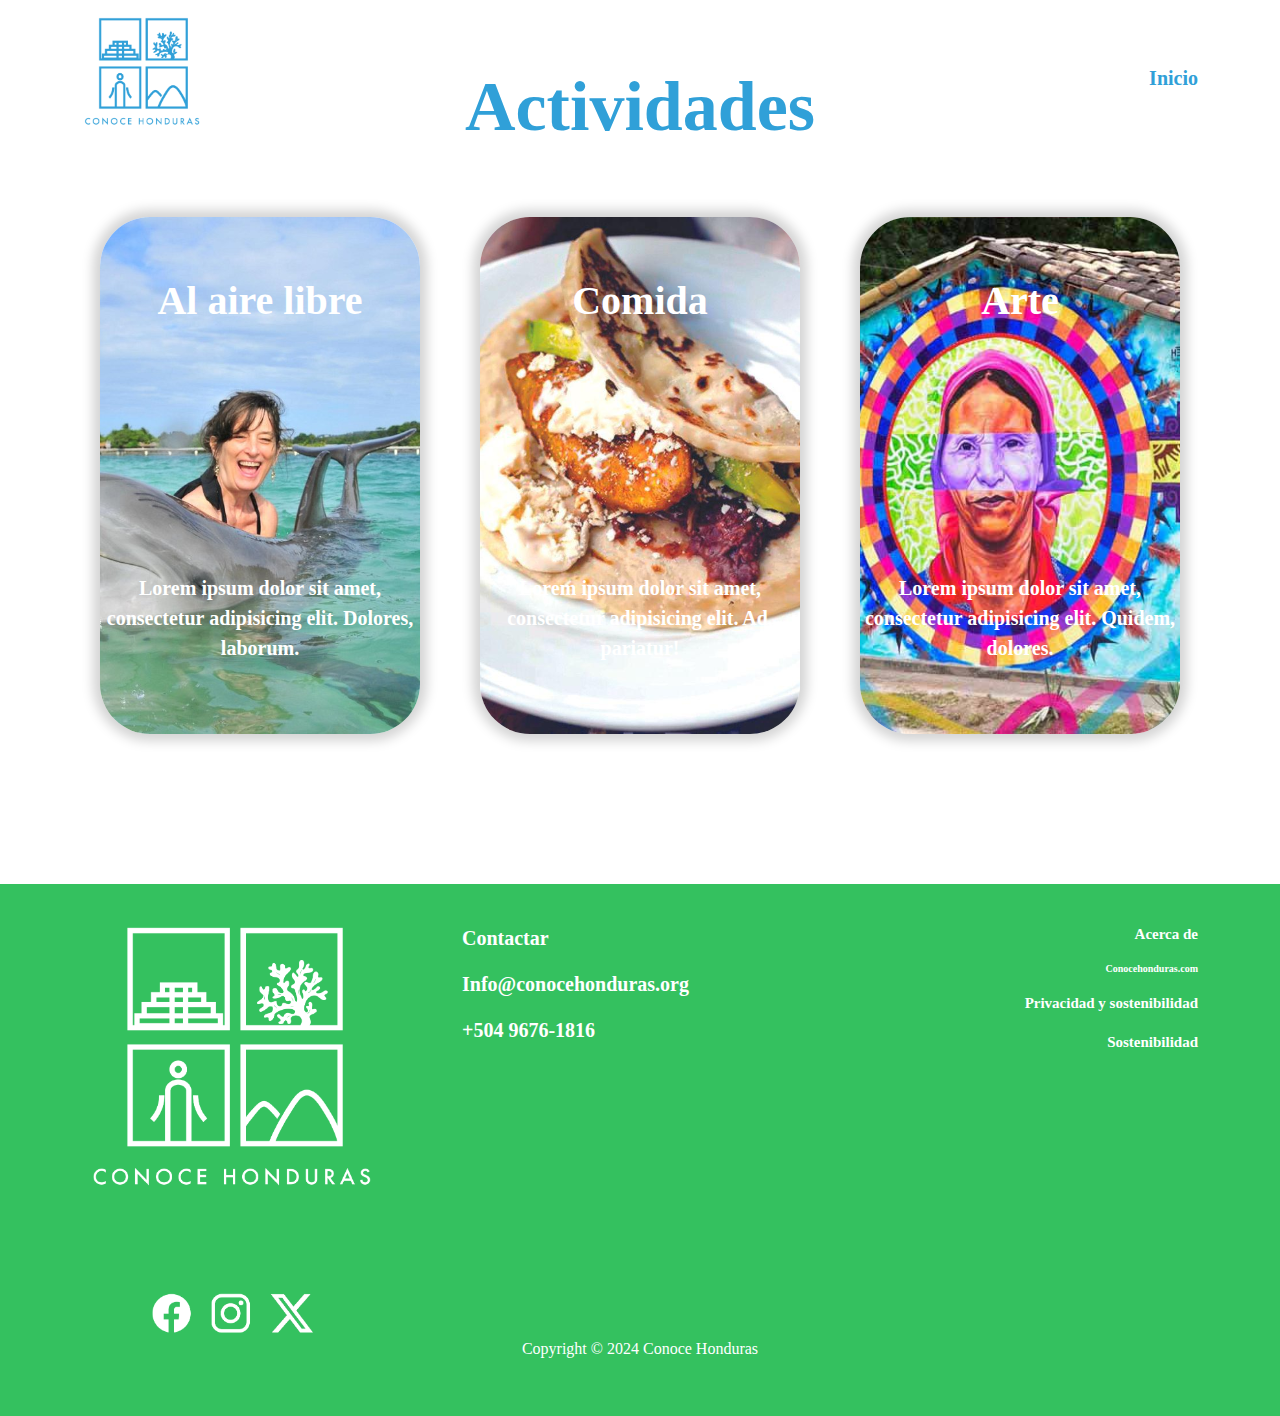
==== actividades.html @ aed728b4 "Carga inicial del sitio" ====
<!doctype html>
<html>
<head>
<meta charset="utf-8">
<meta name="viewport" content="width=device-width, initial-scale=1.0">
<link href="img/logo-blanco.png"  rel="icon">
<title>Actividades - ConoceHonduras</title>
<link href="css/bootstrap.min.css" rel="stylesheet">
<link href="css/bootstrap-custom.css" rel="stylesheet">
<link rel= "stylesheet" href= "https://maxst.icons8.com/vue-static/landings/line-awesome/line-awesome/1.3.0/css/line-awesome.min.css" >
<link href="css/style.css" rel="stylesheet">
</head>

<body>
	<header id="header-actividades">
		<div class="container">
			<div class="row">
				<article class="col-lg-4 col-sm-4 col-12">
					<a href="index.html"><img src="img/logo-azul.png" alt="logo" class="img-fluid" width="120px"></a>
				</article>
				<article class="col-lg-4 col-sm-4 col-12">
					<h1>Actividades</h1>
				</article>	
				<article class="col-lg-4 col-sm-4 col-12">
					<a href="index.html" class="text-decoration-none"><p>Inicio</p></a>
				</article>		
			</div>
		</div>
	</header>
	
	<section id="actividades">
		<div class="container">
			<div class="row">		
				<article class="col-lg-4 col-sm-4 col-12">
					<a href="airelibre.html">
					<div class="act-airelibre">
					<h4>Al aire libre</h4>
					<p>Lorem ipsum dolor sit amet, consectetur adipisicing elit. Dolores, laborum.</p>
					</div>
					</a>
				</article>
				<article class="col-lg-4 col-sm-4 col-12">
					<a href="comida.html">
					<div class="act-comida">
					<h4>Comida</h4>
					<p>Lorem ipsum dolor sit amet, consectetur adipisicing elit. Ad, pariatur!</p>
					</div>
					</a>
				</article>
				<article class="col-lg-4 col-sm-4 col-12">
					<a href="arte.html">
					<div class="act-arte">
					<h4>Arte</h4>
					<p>Lorem ipsum dolor sit amet, consectetur adipisicing elit. Quidem, dolores.</p>
					</div>
					</a>
				</article>
			</div>
		</div>
	</section>
	
	<footer>
		<div class="container">
			<div class="row">
				<article class="col-lg-4 col-sm-4 col-12">
					<img src="img/logoredes.png" alt="logoredes" class="img-fluid" width="300px">
				</article>
				<article class="col-lg-4 col-sm-4 col-12">
					<p class="p-final-principal">Contactar</p>
					<p class="p-final-principal">Info@conocehonduras.org</p>
					<p class="p-final-principal">+504 9676-1816</p>
				</article>
				<article class="col-lg-4 col-sm-4 col-12">
					<div class="footer3">
						<p class="acercade">Acerca de</p>
						<p class="com">Conocehonduras.com</p>
						<p class="acercade">Privacidad y sostenibilidad</p>
						<p class="acercade">Sostenibilidad</p>
					</div>
				</article>	
				<p class="text-center">Copyright © 2024 Conoce Honduras</p>
			</div>	
		</div>
	</footer>
</body>
</html>
---- css/style.css ----
:root{
	--color-blanco:#FFF;
	--color-verde:#34c15f;
	--color-azul:#30a0d8;
	--color-negro: #000;
}

body{
	color: var(--color-blanco);
	font-family: "Futura Bk";
	font-size: 16px;
}

header{
	background-color: var(--color-verde);
	padding: 5px 0;
}

header p{
	text-align: end;
	margin: 0px;
	font-weight: 700;
	font-size: 20px;
	color: #fff;
}

.navbar-toggler:focus{
	text-decoration: none;
    outline: 0;
    box-shadow: none!important;
}

#hero{
	background-image: url("../img/inicio-honduras-principal.jpg");
	background-position: center;
	background-size: cover;
	padding: 24% 0 7%;
}

#hero p{
	margin-right: 50%;
	font-size: 20px;
	font-weight: 700;
}

#hero h1{
	font-size: 80px;
	font-weight: 900;
}

#lugares-destacados{
	padding: 10% 0;
}

#lugares-destacados p{
	padding-top: 75%;
	padding-bottom: 10px;
	text-align: center;
	font-size: 20px;
	font-weight: bold;
}

#lugares-destacados h4{
	padding-top: 15px;
	text-align: center;
	font-size: 40px;
	font-weight: bold;
}

#lugares-destacados .tela{
	background-image: url("../img/inicio-tela.jpg");
	background-position: center;
	background-size: cover;
	box-shadow: 0px 0px 12px 7px #d4d4d4;
	padding: 45px 0;
	margin: 0 5%;
	border-radius: 50px;
	cursor: pointer;
}

#lugares-destacados .copan{
	background-image: url("../img/inicio-copan.jpg");
	background-position: center;
	background-size: cover;
	box-shadow: 0px 0px 12px 7px #d4d4d4;
	padding: 45px 0;
	margin: 0 5%;
	border-radius: 50px;
	cursor: pointer;
}

#lugares-destacados .roatan{
	background-image: url("../img/inicio-roatan.jpg");
	background-position: center;
	background-size: cover;
	box-shadow: 0px 0px 12px 7px #d4d4d4;
	padding: 45px 0;
	margin: 0 5%;
	border-radius: 50px;
	cursor: pointer;
}

#ciudad-blanca{
	background-image: url("../img/inicio-ciudad-blanca.jpg");
	background-position: center;
	background-size: cover;
	padding: 100px 0;
	text-align: left;
}

#ciudad-blanca h2{
	font-size: 78px;
	font-weight: 900;
}

#ciudad-blanca p{
	margin-right: 25%;
}

#arrecifes-coral{
	background-image: url("../img/inicio-arrecife-de-coral.jpg");
	background-position: center;
	background-size: cover;
	padding: 100px 0;
	text-align: right;
	margin-bottom: 10%;
}

#arrecifes-coral h2{
	font-size: 78px;
	font-weight: 900;
}

#arrecifes-coral p{
	margin-left: 25%;
}

footer{
	background-color: var(--color-verde);
	padding: 3% 0;
}

footer .insta{
	margin: 5px 0;
}

.footer3{
	text-align: right;
	font-weight: 200;
}

.p-final-principal{
	font-size: 20px;
	font-weight: 900;
}

.acercade{
	font-size: 15px;
	font-weight: 700;
}

.com{
	font-size: 10px;
	font-weight: 600;
}

/*Datos para pagina DESTINOS*/

#header-destinos{
	background-color: #fff;
	color: var(--color-verde);
	margin-top: 10px;
}

#header-destinos h1{
	text-align: center;
	font-size: 70px;
	font-weight: 700;
	padding-top: 50px;
	padding-bottom: 30px;
}

#header-destinos p{
	color: var(--color-verde);
	font-weight: 700;
	font-size: 20px;
	padding-top: 48px;
}

#destinos{
	color: var(--color-negro);
	padding-bottom: 75px;
}

#destinos .d-siguatepeque{
	background-image: url("../img/d-siguatepeque.jpg");
	background-position: center;
	background-size: cover;
	padding: 100px 0;
	margin: 0 50px;
	border-radius: 50px;
}

#destinos .d-tegucigalpa{
	background-image: url("../img/d-tegucigalpa.jpg");
	background-position: center;
	background-size: cover;
	padding: 100px 0;
	margin: 0 50px;
	border-radius: 50px;
}

#destinos .d-sps{
	background-image: url("../img/d-san-pedro-sula.jpg");
	background-position: center;
	background-size: cover;
	padding: 100px 0;
	margin: 0 50px;
	border-radius: 50px;
}

#destinos .d-coyolito{
	background-image: url("../img/d-coyolito.jpg");
	background-position: center;
	background-size: cover;
	padding: 100px 0;
	margin: 0 50px;
	border-radius: 50px;
}

#destinos .d-tela{
	background-image: url("../img/d-tela.jpg");
	background-position: center;
	background-size: cover;
	padding: 100px 0;
	margin: 0 50px;
	border-radius: 50px;
}

#destinos .d-utila{
	background-image: url("../img/d-utila.jpg");
	background-position: center;
	background-size: cover;
	padding: 100px 0;
	margin: 0 50px;
	border-radius: 50px;
}

#destinos .d-roatan{
	background-image: url("../img/d-roatan.jpg");
	background-position: center;
	background-size: cover;
	padding: 100px 0;
	margin: 0 50px;
	border-radius: 50px;
}

#destinos .d-lagoyojoa{
	background-image: url("../img/d-lago-yojoa.jpg");
	background-position: center;
	background-size: cover;
	padding: 100px 0;
	margin: 0 50px;
	border-radius: 50px;
}

#destinos .d-santabarbara{
	background-image: url("../img/d-santa-barbara.jpg");
	background-position: center;
	background-size: cover;
	padding: 100px 0;
	margin: 0 50px;
	border-radius: 50px;
}

.d-texto{
	padding-top: 50px;
}

.d-titulos{
	font-size: 25px;
	font-weight: 900;
	padding: 15px 0 0;
}

/*Datos para pagina ACTIVIDADES*/

#header-actividades{
	background-color: #fff;
	color: var(--color-azul);
	margin-top: 10px;
}

#header-actividades h1{
	text-align: center;
	font-size: 70px;
	font-weight: 700;
	padding-top: 50px;
	padding-bottom: 30px;
}

#header-actividades p{
	color: var(--color-azul);
	font-weight: 700;
	font-size: 20px;
	padding-top: 48px;
}

#actividades{
	padding: 25px 0 150px!important;
}

#actividades p{
	padding-top: 75%;
	padding-bottom: 10px;
	text-align: center;
	font-size: 20px;
	font-weight: bold;
}

#actividades h4{
	padding-top: 15px;
	text-align: center;
	font-size: 40px;
	font-weight: bold;
}

#actividades a{
	text-decoration: none;
}

#actividades .act-airelibre{
	background-image: url("../img/airelibre7-portada.jpg");
	background-position: center;
	background-size: cover;
	box-shadow: 0px 0px 12px 7px #d4d4d4;
	padding: 45px 0;
	margin: 0 5%;
	border-radius: 50px;
	cursor: pointer;
}

#actividades .act-comida{
	background-image: url("../img/comida10-portada.jpg");
	background-position: center;
	background-size: cover;
	box-shadow: 0px 0px 12px 7px #d4d4d4;
	padding: 45px 0;
	margin: 0 5%;
	border-radius: 50px;
	cursor: pointer;
}

#actividades .act-arte{
	background-image: url("../img/arte-portada.jpg");
	background-position: center;
	background-size: cover;
	box-shadow: 0px 0px 12px 7px #d4d4d4;
	padding: 45px 0;
	margin: 0 5%;
	border-radius: 50px;
	cursor: pointer;
}

/*Datos para pagina AL AIRE LIBRE*/

#header-airelibre{
	background-color: #fff;
	color: var(--color-azul);
	margin-top: 10px;
}

#header-airelibre h1{
	text-align: center;
	font-size: 70px;
	font-weight: 700;
	padding-top: 50px;
	padding-bottom: 30px;
}

#header-airelibre p{
	color: var(--color-azul);
	font-weight: 700;
	font-size: 20px;
	padding-top: 48px;
}

#airelibre .airelibre1{
	background-image: url("../img/airelibre1.jpg");
	background-position: center;
	background-size: cover;
	box-sizing: border-box;
	width: 300px;
	box-shadow: 0px 0px 12px 7px #d4d4d4;
	padding: 100px 0;
	border-radius: 50px;
}

#airelibre .airelibre2{
	background-image: url("../img/airelibre2.jpg");
	background-position: center;
	background-size: cover;
	box-sizing: border-box;
	width: 300px;
	box-shadow: 0px 0px 12px 7px #d4d4d4;
	padding: 100px 0;
	border-radius: 50px;
}

#airelibre .airelibre3{
	background-image: url("../img/airelibre3.jpg");
	background-position: center;
	background-size: cover;
	box-sizing: border-box;
	width: 300px;
	box-shadow: 0px 0px 12px 7px #d4d4d4;
	padding: 100px 0;
	border-radius: 50px;
}

#airelibre .airelibre4{
	background-image: url("../img/airelibre4.jpg");
	background-position: center;
	background-size: cover;
	box-sizing: border-box;
	width: 300px;
	box-shadow: 0px 0px 12px 7px #d4d4d4;
	padding: 100px 0;
	border-radius: 50px;
}

#airelibre .airelibre5{
	background-image: url("../img/airelibre5.jpg");
	background-position: center;
	background-size: cover;
	box-sizing: border-box;
	width: 300px;
	box-shadow: 0px 0px 12px 7px #d4d4d4;
	padding: 100px 0;
	margin-top: 50px;
	border-radius: 50px;
}

#airelibre .airelibre6{
	background-image: url("../img/airelibre6.jpg");
	background-position: center;
	background-size: cover;
	box-sizing: border-box;
	width: 300px;
	box-shadow: 0px 0px 12px 7px #d4d4d4;
	padding: 100px 0;
	margin-top: 50px;
	border-radius: 50px;
}

#airelibre .airelibre7{
	background-image: url("../img/airelibre7-portada.jpg");
	background-position: center;
	background-size: cover;
	box-sizing: border-box;
	width: 300px;
	box-shadow: 0px 0px 12px 7px #d4d4d4;
	padding: 100px 0;
	margin-top: 50px;
	border-radius: 50px;
}

#airelibre .airelibre8{
	background-image: url("../img/airelibre8.jpg");
	background-position: center;
	background-size: cover;
	box-sizing: border-box;
	width: 300px;
	box-shadow: 0px 0px 12px 7px #d4d4d4;
	padding: 100px 0;
	margin-top: 50px;
	border-radius: 50px;
}

#airelibre .airelibre9{
	background-image: url("../img/airelibre9.jpg");
	background-position: center;
	background-size: cover;
	box-sizing: border-box;
	width: 300px;
	box-shadow: 0px 0px 12px 7px #d4d4d4;
	padding: 100px 0;
	margin-top: 50px;
	margin-bottom: 90px;
	border-radius: 50px;
}

#airelibre .airelibre10{
	background-image: url("../img/airelibre10.jpg");
	background-position: center;
	background-size: cover;
	box-sizing: border-box;
	width: 300px;
	box-shadow: 0px 0px 12px 7px #d4d4d4;
	padding: 100px 0;
	margin-top: 50px;
	margin-bottom: 90px;
	border-radius: 50px;
}

#airelibre .airelibre11{
	background-image: url("../img/airelibre11.jpg");
	background-position: center;
	background-size: cover;
	box-sizing: border-box;
	width: 300px;
	box-shadow: 0px 0px 12px 7px #d4d4d4;
	padding: 100px 0;
	margin-top: 50px;
	margin-bottom: 90px;
	border-radius: 50px;
}

#airelibre .airelibre12{
	background-image: url("../img/airelibre12.jpg");
	background-position: center;
	background-size: cover;
	box-sizing: border-box;
	width: 300px;
	box-shadow: 0px 0px 12px 7px #d4d4d4;
	padding: 100px 0;
	margin-top: 50px;
	margin-bottom: 90px;
	border-radius: 50px;
}

/*Datos para pagina COMIDA*/

#header-comida{
	background-color: #fff;
	color: var(--color-azul);
	margin-top: 10px;
}

#header-comida h1{
	text-align: center;
	font-size: 70px;
	font-weight: 700;
	padding-top: 50px;
	padding-bottom: 30px;
}

#header-comida p{
	color: var(--color-azul);
	font-weight: 700;
	font-size: 20px;
	padding-top: 48px;
}

#comida .comida1{
	background-image: url("../img/comida1.jpg");
	background-position: center;
	background-size: cover;
	box-sizing: border-box;
	width: 300px;
	box-shadow: 0px 0px 12px 7px #d4d4d4;
	padding: 100px 0;
	border-radius: 50px;
}

#comida .comida2{
	background-image: url("../img/comida2.jpg");
	background-position: center;
	background-size: cover;
	box-sizing: border-box;
	width: 300px;
	box-shadow: 0px 0px 12px 7px #d4d4d4;
	padding: 100px 0;
	border-radius: 50px;
}

#comida .comida3{
	background-image: url("../img/comida3.jpg");
	background-position: center;
	background-size: cover;
	box-sizing: border-box;
	width: 300px;
	box-shadow: 0px 0px 12px 7px #d4d4d4;
	padding: 100px 0;
	border-radius: 50px;
}

#comida .comida4{
	background-image: url("../img/comida4.jpg");
	background-position: center;
	background-size: cover;
	box-sizing: border-box;
	width: 300px;
	box-shadow: 0px 0px 12px 7px #d4d4d4;
	padding: 100px 0;
	border-radius: 50px;
}

#comida .comida5{
	background-image: url("../img/comida5.jpg");
	background-position: center;
	background-size: cover;
	box-sizing: border-box;
	width: 300px;
	box-shadow: 0px 0px 12px 7px #d4d4d4;
	padding: 100px 0;
	margin-top: 50px;
	border-radius: 50px;
}

#comida .comida6{
	background-image: url("../img/comida6.jpg");
	background-position: center;
	background-size: cover;
	box-sizing: border-box;
	width: 300px;
	box-shadow: 0px 0px 12px 7px #d4d4d4;
	padding: 100px 0;
	margin-top: 50px;
	border-radius: 50px;
}

#comida .comida7{
	background-image: url("../img/comida7.jpg");
	background-position: center;
	background-size: cover;
	box-sizing: border-box;
	width: 300px;
	box-shadow: 0px 0px 12px 7px #d4d4d4;
	padding: 100px 0;
	margin-top: 50px;
	border-radius: 50px;
}

#comida .comida8{
	background-image: url("../img/comida8.jpg");
	background-position: center;
	background-size: cover;
	box-sizing: border-box;
	width: 300px;
	box-shadow: 0px 0px 12px 7px #d4d4d4;
	padding: 100px 0;
	margin-top: 50px;
	border-radius: 50px;
}

#comida .comida9{
	background-image: url("../img/comida9.jpg");
	background-position: center;
	background-size: cover;
	box-sizing: border-box;
	width: 300px;
	box-shadow: 0px 0px 12px 7px #d4d4d4;
	padding: 100px 0;
	margin-top: 50px;
	margin-bottom: 90px;
	border-radius: 50px;
}

#comida .comida10{
	background-image: url("../img/comida10-portada.jpg");
	background-position: center;
	background-size: cover;
	box-sizing: border-box;
	width: 300px;
	box-shadow: 0px 0px 12px 7px #d4d4d4;
	padding: 100px 0;
	margin-top: 50px;
	margin-bottom: 90px;
	border-radius: 50px;
}

#comida .comida11{
	background-image: url("../img/comida11.jpg");
	background-position: center;
	background-size: cover;
	box-sizing: border-box;
	width: 300px;
	box-shadow: 0px 0px 12px 7px #d4d4d4;
	padding: 100px 0;
	margin-top: 50px;
	margin-bottom: 90px;
	border-radius: 50px;
}

#comida .comida12{
	background-image: url("../img/comida12.jpg");
	background-position: center;
	background-size: cover;
	box-sizing: border-box;
	width: 300px;
	box-shadow: 0px 0px 12px 7px #d4d4d4;
	padding: 100px 0;
	margin-top: 50px;
	margin-bottom: 90px;
	border-radius: 50px;
}

/*Datos para pagina ARTE*/

#header-arte{
	background-color: #fff;
	color: var(--color-azul);
	margin-top: 10px;
}

#header-arte h1{
	text-align: center;
	font-size: 70px;
	font-weight: 700;
	padding-top: 50px;
	padding-bottom: 30px;
}

#header-arte p{
	color: var(--color-azul);
	font-weight: 700;
	font-size: 20px;
	padding-top: 48px;
}

#arte .arte1{
	background-image: url("../img/arte1.jpg");
	background-position: center;
	background-size: cover;
	box-sizing: border-box;
	width: 300px;
	box-shadow: 0px 0px 12px 7px #d4d4d4;
	padding: 100px 0;
	border-radius: 50px;
}

#arte .arte2{
	background-image: url("../img/arte2.jpg");
	background-position: center;
	background-size: cover;
	box-sizing: border-box;
	width: 300px;
	box-shadow: 0px 0px 12px 7px #d4d4d4;
	padding: 100px 0;
	border-radius: 50px;
}

#arte .arte3{
	background-image: url("../img/arte3.jpg");
	background-position: center;
	background-size: cover;
	box-sizing: border-box;
	width: 300px;
	box-shadow: 0px 0px 12px 7px #d4d4d4;
	padding: 100px 0;
	border-radius: 50px;
}

#arte .arte4{
	background-image: url("../img/arte4.jpg");
	background-position: center;
	background-size: cover;
	box-sizing: border-box;
	width: 300px;
	box-shadow: 0px 0px 12px 7px #d4d4d4;
	padding: 100px 0;
	border-radius: 50px;
}

#arte .arte5{
	background-image: url("../img/arte5.jpg");
	background-position: center;
	background-size: cover;
	box-sizing: border-box;
	width: 300px;
	box-shadow: 0px 0px 12px 7px #d4d4d4;
	padding: 100px 0;
	margin-top: 50px;
	border-radius: 50px;
}

#arte .arte6{
	background-image: url("../img/arte6.jpg");
	background-position: center;
	background-size: cover;
	box-sizing: border-box;
	width: 300px;
	box-shadow: 0px 0px 12px 7px #d4d4d4;
	padding: 100px 0;
	margin-top: 50px;
	border-radius: 50px;
}

#arte .arte7{
	background-image: url("../img/arte7.jpg");
	background-position: center;
	background-size: cover;
	box-sizing: border-box;
	width: 300px;
	box-shadow: 0px 0px 12px 7px #d4d4d4;
	padding: 100px 0;
	margin-top: 50px;
	border-radius: 50px;
}

#arte .arte8{
	background-image: url("../img/arte8.jpeg");
	background-position: center;
	background-size: cover;
	box-sizing: border-box;
	width: 300px;
	box-shadow: 0px 0px 12px 7px #d4d4d4;
	padding: 100px 0;
	margin-top: 50px;
	border-radius: 50px;
}

#arte .arte9{
	background-image: url("../img/arte9.jpg");
	background-position: center;
	background-size: cover;
	box-sizing: border-box;
	width: 300px;
	box-shadow: 0px 0px 12px 7px #d4d4d4;
	padding: 100px 0;
	margin-top: 50px;
	margin-bottom: 90px;
	border-radius: 50px;
}

#arte .arte10{
	background-image: url("../img/arte10.jpg");
	background-position: center;
	background-size: cover;
	box-sizing: border-box;
	width: 300px;
	box-shadow: 0px 0px 12px 7px #d4d4d4;
	padding: 100px 0;
	margin-top: 50px;
	margin-bottom: 90px;
	border-radius: 50px;
}

#arte .arte11{
	background-image: url("../img/arte11.jpg");
	background-position: center;
	background-size: cover;
	box-sizing: border-box;
	width: 300px;
	box-shadow: 0px 0px 12px 7px #d4d4d4;
	padding: 100px 0;
	margin-top: 50px;
	margin-bottom: 90px;
	border-radius: 50px;
}

#arte .arte12{
	background-image: url("../img/arte12.jpg");
	background-position: center;
	background-size: cover;
	box-sizing: border-box;
	width: 300px;
	box-shadow: 0px 0px 12px 7px #d4d4d4;
	padding: 100px 0;
	margin-top: 50px;
	margin-bottom: 90px;
	border-radius: 50px;
}

/*COLORES*/
.fondo-verde{
	background-color: var(--color-verde);
}

.fondo-azul{
	background-color: var(--color-azul);
}

.heres{
	background-color: var(--color-verde);
    border: none; 
    height: 3px; 
}
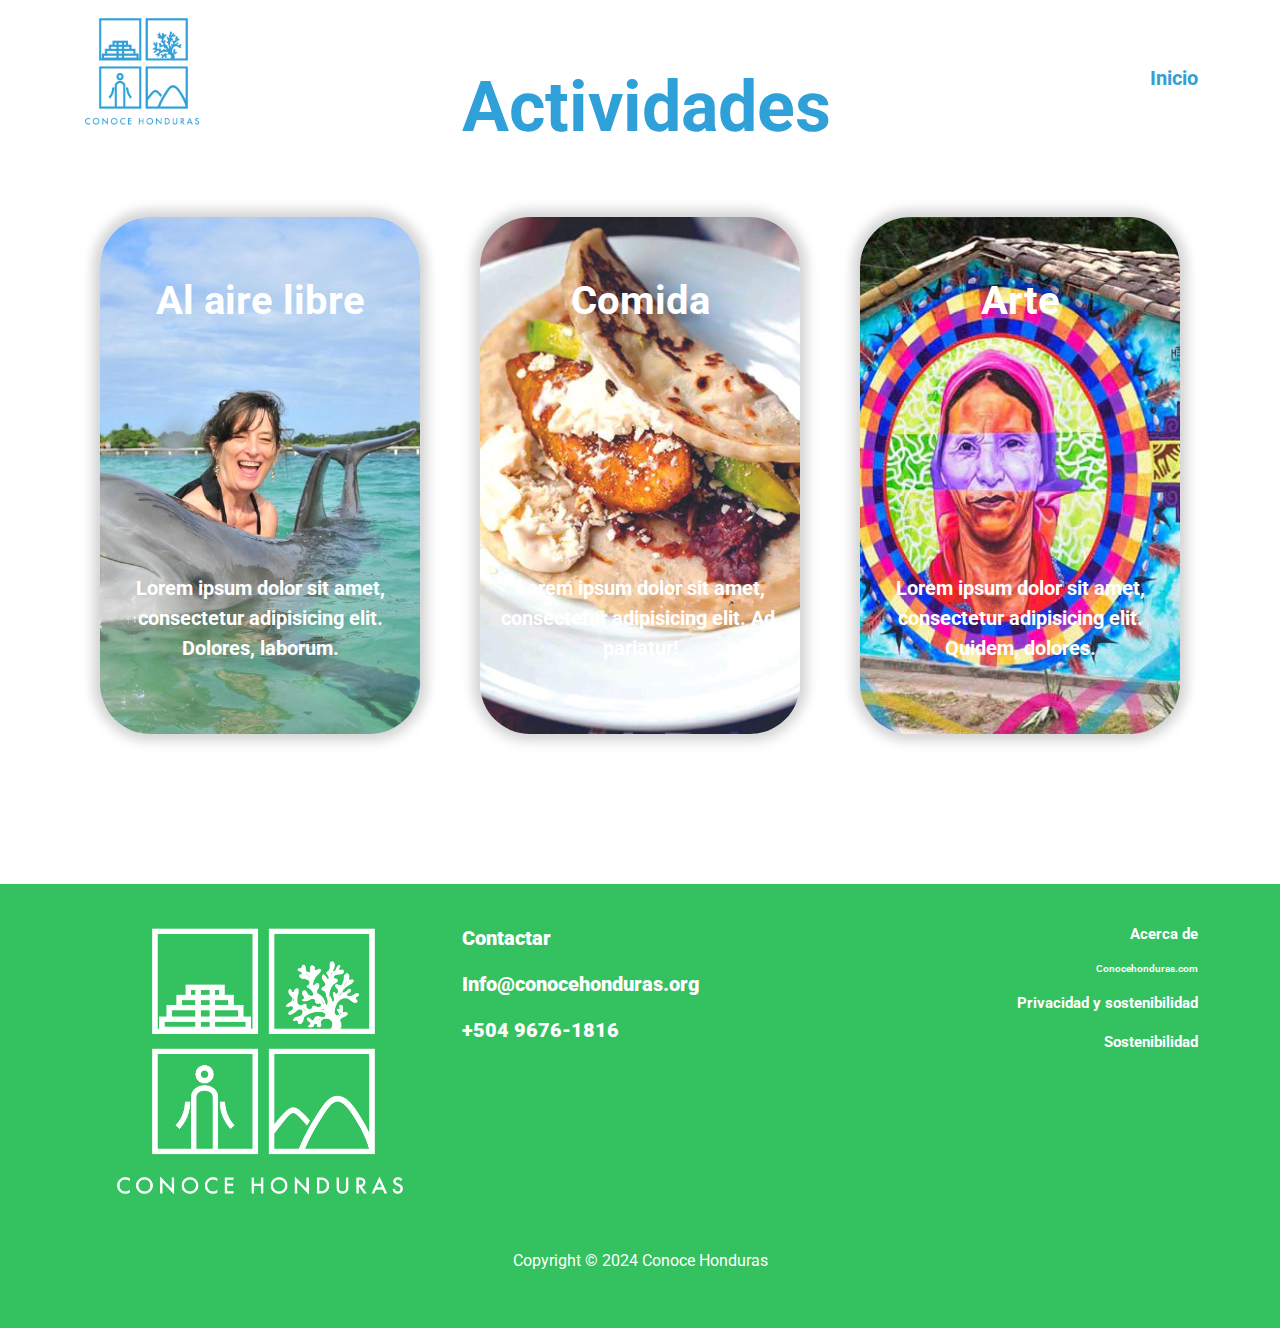
==== commit 19671e24: "Actualización" ====
--- a/actividades.html
+++ b/actividades.html
@@ -62,8 +62,13 @@
 	<footer>
 		<div class="container">
 			<div class="row">
-				<article class="col-lg-4 col-sm-4 col-12">
-					<img src="img/logoredes.png" alt="logoredes" class="img-fluid" width="300px">
+				<article class="col-lg-4 col-sm-4 col-12 text-center">
+					<img src="img/logo-blanco.png" alt="logo" class="img-fluid" width="300px">
+					<ul class="list-inline mt-2">
+						<li class="list-inline-item iconos"><a href="#"><i class="lab la-facebook-f"></i></a></li>
+						<li class="list-inline-item iconos"><a href="#"><i class="lab la-instagram"></i></a></li>
+						<li class="list-inline-item iconos"><a href="#"><i class="lab la-twitter"></i></a></li>			
+					</ul>
 				</article>
 				<article class="col-lg-4 col-sm-4 col-12">
 					<p class="p-final-principal">Contactar</p>
--- a/css/style.css
+++ b/css/style.css
@@ -1,3 +1,5 @@
+@import url('https://fonts.googleapis.com/css2?family=Roboto:wght@100;300;400;500;700;900&display=swap');
+
 :root{
 	--color-blanco:#FFF;
 	--color-verde:#34c15f;
@@ -7,7 +9,7 @@
 
 body{
 	color: var(--color-blanco);
-	font-family: "Futura Bk";
+	font-family: "Futura Bk", "Roboto";
 	font-size: 16px;
 }
 
@@ -22,12 +24,21 @@
 	font-weight: 700;
 	font-size: 20px;
 	color: #fff;
+}
+
+.offcanvas{
+	background-color: var(--color-verde);
 }
 
 .navbar-toggler:focus{
 	text-decoration: none;
     outline: 0;
     box-shadow: none!important;
+}
+
+.menu-header-index{
+	font-size: 20px;
+	border: 0;
 }
 
 #hero{
@@ -863,7 +874,7 @@
 	border-radius: 50px;
 }
 
-/*COLORES*/
+/*EXTRAS*/
 .fondo-verde{
 	background-color: var(--color-verde);
 }
@@ -876,4 +887,8 @@
 	background-color: var(--color-verde);
     border: none; 
     height: 3px; 
+}
+
+.iconos{
+	font-size: 30px;
 }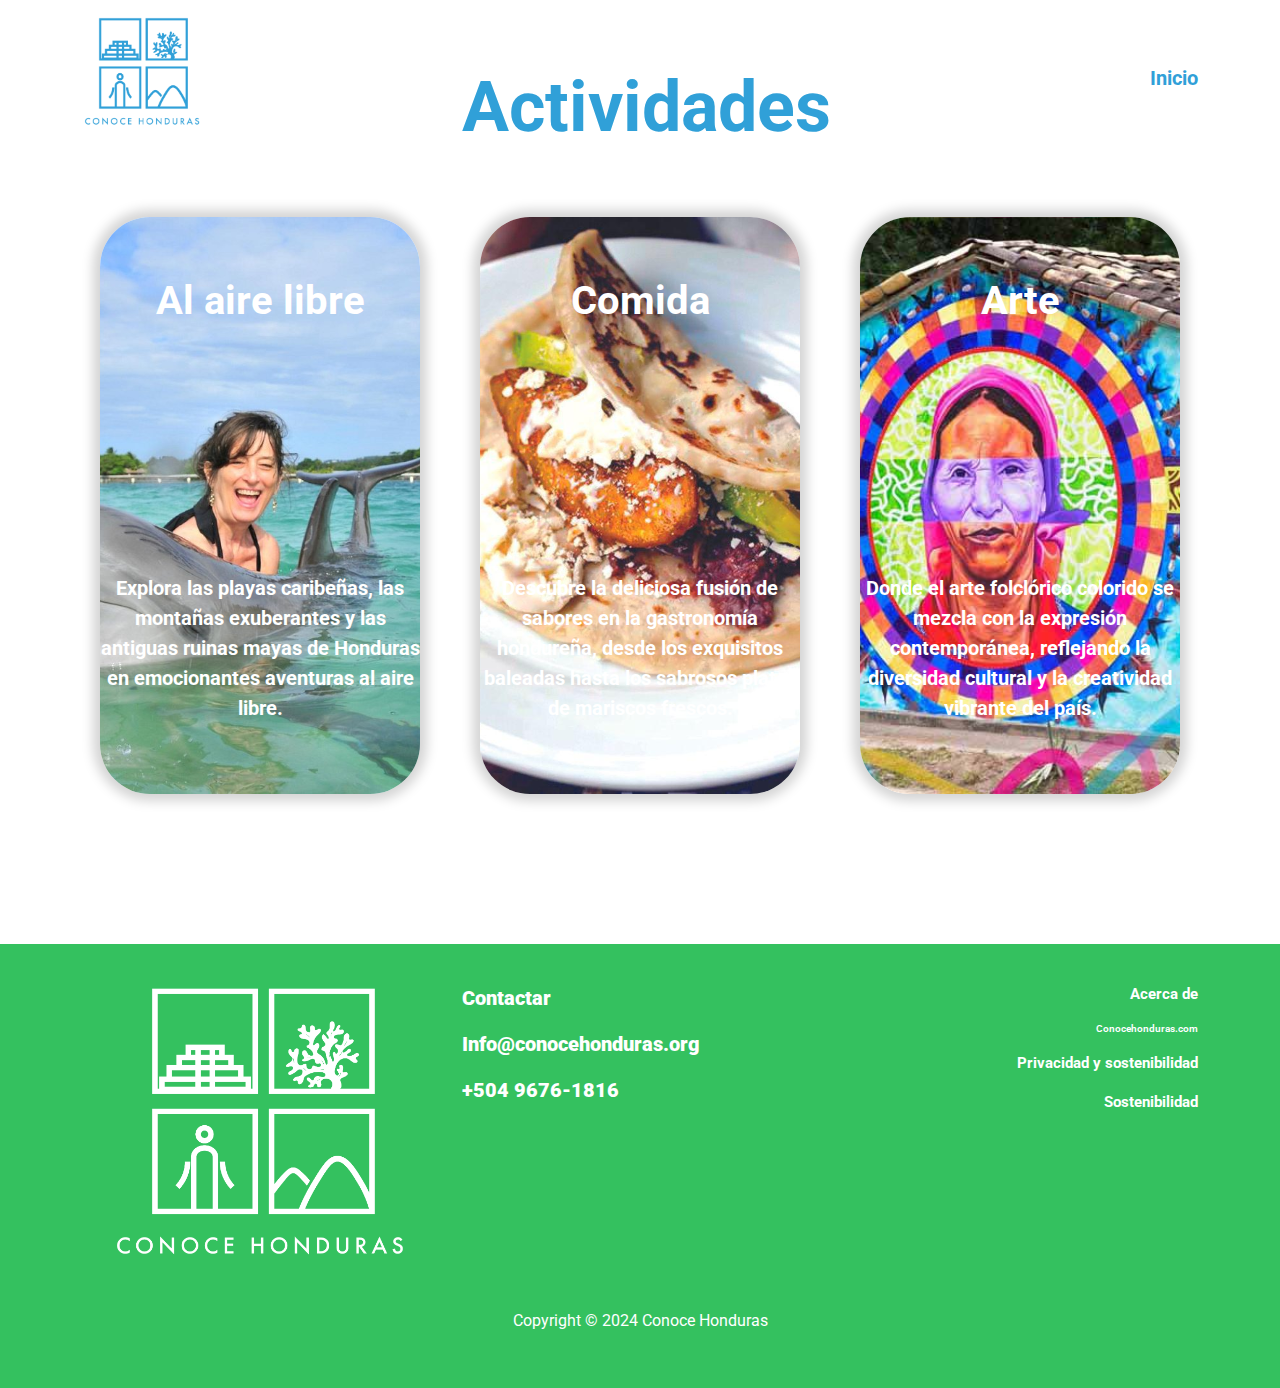
==== commit 6ddc26c7: "Actualización - Lorem y meta" ====
--- a/actividades.html
+++ b/actividades.html
@@ -9,6 +9,11 @@
 <link href="css/bootstrap-custom.css" rel="stylesheet">
 <link rel= "stylesheet" href= "https://maxst.icons8.com/vue-static/landings/line-awesome/line-awesome/1.3.0/css/line-awesome.min.css" >
 <link href="css/style.css" rel="stylesheet">
+	
+<meta name="Description" content="Pagina en donde se encuentran los diferentes actividades que pueden hacer en Honduras los visitantes de el sitio.">
+<meta name="Keywords" content="Actividades, Arte, Aire Libre, Comida, Diversion, eventos">
+
+	
 </head>
 
 <body>
@@ -35,7 +40,7 @@
 					<a href="airelibre.html">
 					<div class="act-airelibre">
 					<h4>Al aire libre</h4>
-					<p>Lorem ipsum dolor sit amet, consectetur adipisicing elit. Dolores, laborum.</p>
+					<p>Explora las playas caribeñas, las montañas exuberantes y las antiguas ruinas mayas de Honduras en emocionantes aventuras al aire libre.</p>
 					</div>
 					</a>
 				</article>
@@ -43,7 +48,7 @@
 					<a href="comida.html">
 					<div class="act-comida">
 					<h4>Comida</h4>
-					<p>Lorem ipsum dolor sit amet, consectetur adipisicing elit. Ad, pariatur!</p>
+					<p>Descubre la deliciosa fusión de sabores en la gastronomía hondureña, desde los exquisitos baleadas hasta los sabrosos platos de mariscos frescos.</p>
 					</div>
 					</a>
 				</article>
@@ -51,7 +56,7 @@
 					<a href="arte.html">
 					<div class="act-arte">
 					<h4>Arte</h4>
-					<p>Lorem ipsum dolor sit amet, consectetur adipisicing elit. Quidem, dolores.</p>
+					<p>Donde el arte folclórico colorido se mezcla con la expresión contemporánea, reflejando la diversidad cultural y la creatividad vibrante del país.</p>
 					</div>
 					</a>
 				</article>
@@ -87,5 +92,19 @@
 			</div>	
 		</div>
 	</footer>
+	
+	<script src="js/jquery.min.js"></script>
+	<script src="js/bootstrap.min.js"></script>
+	
+	<!-- Google tag (gtag.js) -->
+<script async src="https://www.googletagmanager.com/gtag/js?id=G-29VZX0SZEQ"></script>
+<script>
+  window.dataLayer = window.dataLayer || [];
+  function gtag(){dataLayer.push(arguments);}
+  gtag('js', new Date());
+
+  gtag('config', 'G-29VZX0SZEQ');
+</script>
+	
 </body>
 </html>
--- a/css/style.css
+++ b/css/style.css
@@ -874,6 +874,331 @@
 	border-radius: 50px;
 }
 
+#header-hoteles{
+	background-color: #fff;
+	color: var(--color-verde);
+	margin-top: 10px;
+}
+#header-hoteles h1{
+	text-align: center;
+	font-size: 70px;
+	font-weight: 700;
+	padding-top: 50px;
+	padding-bottom: 30px;
+}
+
+#header-hoteles p{
+	color: var(--color-verde);
+	font-weight: 700;
+	font-size: 20px;
+	padding-top: 48px;
+}
+
+#hoteles{
+	padding: 5% 0;
+}
+#hoteles h4{
+	padding-top: 15px;
+	text-align: center;
+	font-size: 40px;
+	font-weight: bold;
+}
+
+#hoteles .h-tegucigalpa{
+	background-image: url("../img/hotel-tegucigalpa.jpg");
+	background-position: center;
+	background-size: cover;
+	box-shadow: 0px 0px 12px 7px #d4d4d4;
+	padding: 70px 0;
+	margin: 0 5%;
+	border-radius: 50px;
+	cursor: pointer;
+}
+
+#hoteles .h-sanpedrosula{
+	background-image: url("../img/hotel-san-pedro-sula.jpg");
+	background-position: center;
+	background-size: cover;
+	box-shadow: 0px 0px 12px 7px #d4d4d4;
+	padding: 70px 0;
+	margin: 0 5%;
+	border-radius: 50px;
+	cursor: pointer;
+}
+
+#hoteles .h-roatan{
+	background-image: url("../img/hotel-roatan.jpg");
+	background-position: center;
+	background-size: cover;
+	box-shadow: 0px 0px 12px 7px #d4d4d4;
+	padding: 70px 0;
+	margin: 0 5%;
+	border-radius: 50px;
+	cursor: pointer;
+}
+
+#hoteles .h-utila{
+	background-image: url("../img/hotel-utila.jpg");
+	background-position: center;
+	background-size: cover;
+	box-shadow: 0px 0px 12px 7px #d4d4d4;
+	padding: 70px 0;
+	margin: 0 5%;
+	border-radius: 50px;
+	cursor: pointer;
+}
+#hoteles-2{
+	padding: 5% 0;
+}
+
+#hoteles-2 h4{
+	padding-top: 15px;
+	text-align: center;
+	font-size: 40px;
+	font-weight: bold;
+}
+
+#hoteles-2 .h-comayagua{
+	background-image: url("../img/hotel-comayagua.jpg");
+	background-position: center;
+	background-size: cover;
+	box-shadow: 0px 0px 12px 7px #d4d4d4;
+	padding: 70px 0;
+	margin: 0 5%;
+	border-radius: 50px;
+	cursor: pointer;
+}
+
+#hoteles-2 .h-tela{
+	background-image: url("../img/hotel-tela.jpg");
+	background-position: center;
+	background-size: cover;
+	box-shadow: 0px 0px 12px 7px #d4d4d4;
+	padding: 70px 0;
+	margin: 0 5%;
+	border-radius: 50px;
+	cursor: pointer;
+}
+
+#hoteles-2 .h-laceiba{
+	background-image: url("../img/hotel-la-ceiba.jpg");
+	background-position: center;
+	background-size: cover;
+	box-shadow: 0px 0px 12px 7px #d4d4d4;
+	padding: 70px 0;
+	margin: 0 5%;
+	border-radius: 50px;
+	cursor: pointer;
+}
+
+#hoteles-2 .h-laesperanza{
+	background-image: url("../img/hotel-la-esperanza.jpeg");
+	background-position: center;
+	background-size: cover;
+	box-shadow: 0px 0px 12px 7px #d4d4d4;
+	padding: 70px 0;
+	margin: 0 5%;
+	border-radius: 50px;
+	cursor: pointer;
+}
+
+#hoteles-3{
+	padding: 5% 0;
+}
+#hoteles-3 h4{
+	padding-top: 15px;
+	text-align: center;
+	font-size: 40px;
+	font-weight: bold;
+}
+
+#hoteles-3 .h-puertocortes{
+	background-image: url("../img/hotel-puerto-cortes.jpg");
+	background-position: center;
+	background-size: cover;
+	box-shadow: 0px 0px 12px 7px #d4d4d4;
+	padding: 70px 0;
+	margin: 0 5%;
+	border-radius: 50px;
+	cursor: pointer;
+}
+
+#hoteles-3 .h-elprogreso{
+	background-image: url("../img/hotel-el-progreso.jpg");
+	background-position: center;
+	background-size: cover;
+	box-shadow: 0px 0px 12px 7px #d4d4d4;
+	padding: 70px 0;
+	margin: 0 5%;
+	border-radius: 50px;
+	cursor: pointer;
+}
+
+#hoteles-3 .h-gracias{
+	background-image: url("../img/hotel-gracias.jpg");
+	background-position: center;
+	background-size: cover;
+	box-shadow: 0px 0px 12px 7px #d4d4d4;
+	padding: 70px 0;
+	margin: 0 5%;
+	border-radius: 50px;
+	cursor: pointer;
+}
+
+#hoteles-3 .h-amapala{
+	background-image: url("../img/hotel-amapala.jpg");
+	background-position: center;
+	background-size: cover;
+	box-shadow: 0px 0px 12px 7px #d4d4d4;
+	padding: 70px 0;
+	margin: 0 5%;
+	border-radius: 50px;
+	cursor: pointer;
+}
+#hoteles-4{
+	padding: 5% 0;
+}
+#hoteles-4 h4{
+	padding-top: 15px;
+	text-align: center;
+	font-size: 40px;
+	font-weight: bold;
+}
+
+#hoteles-4 .h-omoa{
+	background-image: url("../img/hotel-omoa.jpg");
+	background-position: center;
+	background-size: cover;
+	box-shadow: 0px 0px 12px 7px #d4d4d4;
+	padding: 70px 0;
+	margin: 0 5%;
+	border-radius: 50px;
+	cursor: pointer;
+	
+}
+
+#hoteles-4 .h-trujillo{
+	background-image: url("../img/hotel-trujillo.jpg");
+	background-position: center;
+	background-size: cover;
+	box-shadow: 0px 0px 12px 7px #d4d4d4;
+	padding: 70px 0;
+	margin: 0 5%;
+	border-radius: 50px;
+	cursor: pointer;
+}
+
+#hoteles-4 .h-choluteca{
+	background-image: url("../img/hotel-choluteca.jpg");
+	background-position: center;
+	background-size: cover;
+	box-shadow: 0px 0px 12px 7px #d4d4d4;
+	padding: 70px 0;
+	margin: 0 5%;
+	border-radius: 50px;
+	cursor: pointer;
+}
+
+#hoteles-4 .h-sambocreek{
+	background-image: url("../img/hotel-sambo-creek.jpg");
+	background-position: center;
+	background-size: cover;
+	box-shadow: 0px 0px 12px 7px #d4d4d4;
+	padding: 70px 0;
+	margin: 0 5%;
+	border-radius: 50px;
+	cursor: pointer;
+}
+
+#hoteles-5{
+	padding: 5% 0;
+	padding-bottom: 10%;
+}
+#hoteles-5 h4{
+	padding-top: 15px;
+	text-align: center;
+	font-size: 40px;
+	font-weight: bold;
+}
+
+#hoteles-5 .h-lacampa{
+	background-image: url("../img/hotel-la-campa.jpg");
+	background-position: center;
+	background-size: cover;
+	box-shadow: 0px 0px 12px 7px #d4d4d4;
+	padding: 70px 0;
+	margin: 0 5%;
+	border-radius: 50px;
+	cursor: pointer;
+}
+
+#hoteles-5 .h-talgua{
+	background-image: url("../img/hotel-talgua.jpg");
+	background-position: center;
+	background-size: cover;
+	box-shadow: 0px 0px 12px 7px #d4d4d4;
+	padding: 70px 0;
+	margin: 0 5%;
+	border-radius: 50px;
+	cursor: pointer;
+}
+
+#hoteles-5 .h-launion{
+	background-image: url("../img/hotel-la-union.jpg");
+	background-position: center;
+	background-size: cover;
+	box-shadow: 0px 0px 12px 7px #d4d4d4;
+	padding: 70px 0;
+	margin: 0 5%;
+	border-radius: 50px;
+	cursor: pointer;
+}
+
+#hoteles-5 .h-siguatepeque{
+	background-image: url("../img/hotel-siguatepeque.jpg");
+	background-position: center;
+	background-size: cover;
+	box-shadow: 0px 0px 12px 7px #d4d4d4;
+	padding: 70px 0;
+	margin: 0 5%;
+	border-radius: 50px;
+	cursor: pointer;
+}
+
+/*Datos para pagina ARTE*/
+
+#header-contact{
+	background-color: #fff;
+	color: var(--color-verde);
+	margin-top: 10px;
+}
+
+#header-contact h1{
+	text-align: center;
+	font-size: 70px;
+	font-weight: 700;
+	padding-top: 50px;
+	padding-bottom: 30px;
+}
+
+#header-contact p{
+	color: var(--color-verde);
+	font-weight: 700;
+	font-size: 20px;
+	padding-top: 48px;
+}
+
+#contact
+{
+	margin: 30px 200px;
+}
+
+#contact p
+{
+	color: var(--color-verde);
+	
+}
+
 /*EXTRAS*/
 .fondo-verde{
 	background-color: var(--color-verde);
